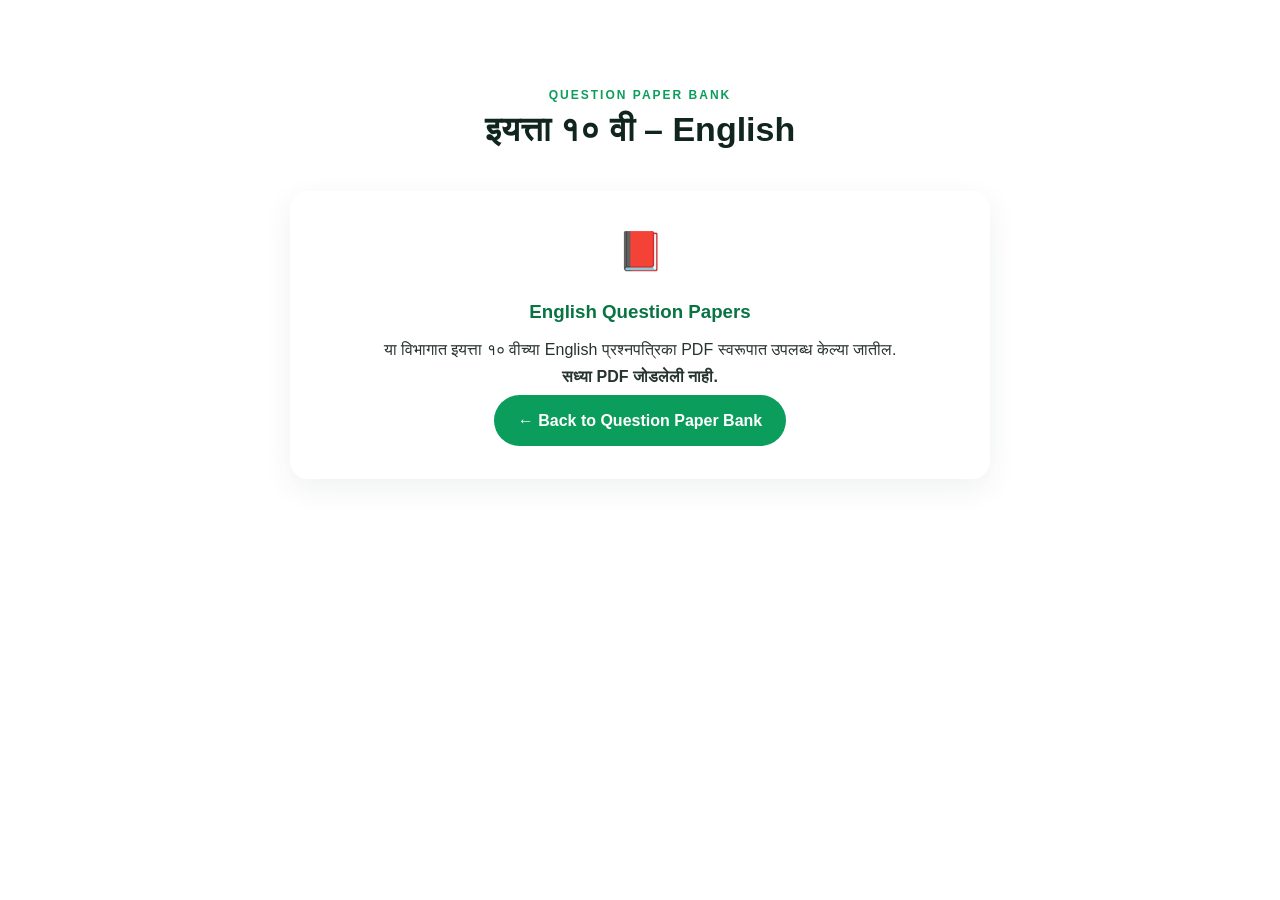
==== question-papers/class-10-english.html @ 55466c04 "Add class 10 English question paper bank page" ====
<!DOCTYPE html><html lang="en"><head><meta charset="UTF-8"><meta name="viewport" content="width=device-width, initial-scale=1.0"><title>Class 10 English Question Papers | Urdu Madhyamik Vidyalay</title><link rel="stylesheet" href="../style.css"></head><body><main class="section"><div class="section-heading"><span>QUESTION PAPER BANK</span><h2>इयत्ता १० वी – English</h2></div><div class="card" style="max-width:700px;margin:auto;text-align:center;"><div class="icon">📕</div><h3>English Question Papers</h3><p>या विभागात इयत्ता १० वीच्या English प्रश्नपत्रिका PDF स्वरूपात उपलब्ध केल्या जातील.</p><p><b>सध्या PDF जोडलेली नाही.</b></p><a class="btn primary" href="../index.html#question-papers">← Back to Question Paper Bank</a></div></main></body></html>
---- style.css ----
*{box-sizing:border-box;margin:0;padding:0}
:root{--green:#087443;--green2:#0b9d5b;--gold:#d6a72c;--dark:#10251d;--light:#f4faf7;--text:#27332e;--border:#e7eee9}
html{scroll-behavior:smooth;scroll-padding-top:110px}
body{font-family:Poppins,Arial,sans-serif;color:var(--text);background:#fff;line-height:1.7;overflow-x:hidden}
a{color:inherit;text-decoration:none}
.topbar{background:var(--dark);color:#eaf6f0;padding:8px 5%;display:flex;justify-content:space-between;align-items:center;font-size:13px;gap:15px}.topbar a:hover{color:#ffe28b}
.header{background:#fff;padding:12px 5%;display:flex;align-items:center;justify-content:space-between;gap:20px;box-shadow:0 3px 18px #00000012;position:sticky;top:0;z-index:20;min-height:100px}
.brand{display:flex;align-items:center;gap:14px;min-width:0}.logo{width:76px;height:76px;object-fit:contain;flex:none}
.brand h1{font-size:23px;line-height:1.2;color:var(--green);font-weight:800;white-space:nowrap}.brand h2{font-size:14px;letter-spacing:1px;white-space:nowrap}.brand p{font-size:11px;margin-top:1px}.urdu{font-family:"Noto Naskh Arabic",serif;font-size:14px!important;line-height:1.4}.brand span{display:inline-block;color:#9b7611;font-size:11px;font-weight:700;letter-spacing:1.5px}
.nav{display:flex;gap:18px;align-items:center;flex:none}.nav a{font-weight:600;font-size:14px;white-space:nowrap}.nav a:hover{color:var(--green2)}
.menu-btn{display:none;border:0;background:var(--green);color:#fff;border-radius:8px;font-size:24px;padding:5px 10px;cursor:pointer}
.hero{height:72vh;min-height:500px;position:relative;display:flex;align-items:center;justify-content:center;overflow:hidden}.hero-bg{position:absolute;inset:0;width:100%;height:100%;object-fit:cover;object-position:center}.hero-overlay{position:absolute;inset:0;background:linear-gradient(90deg,#062d20e0,#087443a8,#00000038)}.hero-content{position:relative;color:#fff;text-align:center;max-width:980px;padding:30px}.badge{display:inline-block;border:1px solid #ffffff88;border-radius:30px;padding:7px 18px;font-size:12px;letter-spacing:2px}.hero h2{font-size:24px;color:#ffe28b;margin:20px 0 8px}.hero h3{font-size:43px;line-height:1.15}.hero-tag{font-size:18px;margin:18px 0;font-weight:600;letter-spacing:1px}.hero-buttons{display:flex;justify-content:center;flex-wrap:wrap}.btn{display:inline-block;padding:12px 24px;border-radius:30px;font-weight:700;margin:5px;transition:.2s}.btn:hover{transform:translateY(-2px)}.primary{background:var(--green2);color:#fff}.light{background:#fff;color:var(--green)}
.stats{display:grid;grid-template-columns:repeat(4,1fr);max-width:1050px;margin:-42px auto 0;position:relative;background:#fff;border-radius:18px;box-shadow:0 15px 40px #12382b1c;overflow:hidden}.stats div{text-align:center;padding:22px 12px;border-right:1px solid var(--border)}.stats div:last-child{border:0}.stats strong{display:block;color:var(--green);font-size:27px}.stats span{font-size:12px;color:#66736c}
.section{padding:80px 5%;max-width:1250px;margin:auto}.alt{max-width:none;background:var(--light)}.section-heading{text-align:center;margin-bottom:40px}.section-heading span{color:var(--green2);font-size:12px;font-weight:800;letter-spacing:2px}.section-heading h2{font-size:34px;color:var(--dark);line-height:1.3}
.about-grid{display:grid;grid-template-columns:1.5fr 1fr;gap:45px;align-items:start}.about-grid p{margin-bottom:16px}.info-card,.contact-card{background:#fff;border-radius:18px;padding:30px;box-shadow:0 12px 35px #17392b12;border-left:5px solid var(--green2)}.info-card h3{color:var(--green);margin-bottom:15px}
.cards{max-width:1150px;margin:auto;display:grid;grid-template-columns:repeat(3,1fr);gap:22px}.card{background:#fff;border-radius:18px;padding:28px;text-align:center;box-shadow:0 10px 30px #17392b12;transition:.25s}.card:hover{transform:translateY(-6px)}.icon{font-size:38px;margin-bottom:12px}.card h3{color:var(--green);margin-bottom:8px}
.gallery{display:grid;grid-template-columns:repeat(4,1fr);gap:14px}.gallery img{display:block;width:100%;height:210px;object-fit:cover;border-radius:14px;cursor:pointer;transition:.25s}.gallery img:hover{transform:scale(1.025);box-shadow:0 10px 25px #0002}
.table-wrap{overflow:auto;max-width:950px;margin:auto}table{width:100%;border-collapse:collapse;background:#fff;border-radius:14px;overflow:hidden;box-shadow:0 10px 30px #17392b12}th,td{text-align:left;padding:14px 18px;border-bottom:1px solid var(--border)}th{background:var(--green);color:#fff}tr:nth-child(even){background:#f7fbf9}
.principal{background:linear-gradient(135deg,#087443,#0c9d5b);max-width:none;color:#fff}.principal-box{max-width:900px;margin:auto;display:flex;gap:30px;align-items:center}.principal-avatar{font-size:65px;background:#ffffff20;border-radius:50%;padding:18px;flex:none}.principal-box span{font-size:12px;letter-spacing:2px}.principal-box h2{font-size:30px;margin:5px 0}.principal-box p{font-size:17px}
.contact{max-width:1250px}.contact-grid{display:grid;grid-template-columns:1fr 1fr;gap:25px}.quote{font-size:20px;font-weight:700;color:var(--green);margin:20px 0}
footer{background:var(--dark);color:#dcece5;padding:35px 5%;display:flex;gap:18px;align-items:center}footer img{width:70px;height:70px;object-fit:contain;flex:none}footer h3{color:#fff}footer p{font-size:12px}
.whatsapp,.top{position:fixed;right:22px;border:0;z-index:30;display:grid;place-items:center;border-radius:50%;box-shadow:0 8px 25px #0003}.whatsapp{bottom:22px;width:52px;height:52px;background:#16a35a;color:#fff;font-size:28px}.top{bottom:85px;width:42px;height:42px;background:var(--green);color:#fff;font-size:20px;opacity:0;pointer-events:none;transition:.2s;cursor:pointer}.top.show{opacity:1;pointer-events:auto}
@media(max-width:1100px){.header{padding-left:3%;padding-right:3%}.nav{gap:12px}.nav a{font-size:13px}.brand h1{font-size:20px}.brand h2{font-size:13px}.logo{width:68px;height:68px}}
@media(max-width:900px){.topbar{padding:8px 4%}.header{padding:10px 4%;min-height:80px}.nav{display:none;position:absolute;top:100%;left:0;right:0;background:#fff;padding:15px 6%;box-shadow:0 10px 25px #0002;flex-direction:column;align-items:flex-start;gap:10px}.nav.open{display:flex}.menu-btn{display:block}.brand h1{font-size:17px}.brand h2{font-size:11px}.brand p{display:none}.logo{width:58px;height:58px}.hero h3{font-size:31px}.stats{margin:0 4%;grid-template-columns:repeat(2,1fr)}.stats div{border-bottom:1px solid var(--border)}.stats div:nth-child(2){border-right:0}.about-grid,.contact-grid{grid-template-columns:1fr}.cards{grid-template-columns:repeat(2,1fr)}.gallery{grid-template-columns:repeat(2,1fr)}}
@media(max-width:550px){.topbar{font-size:10px;padding:7px 4%;gap:8px}.topbar div:last-child{white-space:nowrap}.brand h1{font-size:15px}.brand h2{font-size:10px}.logo{width:52px;height:52px}.header{gap:8px}.hero{min-height:560px;height:auto}.hero-content{padding:70px 18px}.hero h2{font-size:19px}.hero h3{font-size:25px}.hero-tag{font-size:15px}.section{padding:60px 5%}.section-heading h2{font-size:27px}.cards,.gallery{grid-template-columns:1fr}.gallery img{height:230px}.principal-box{flex-direction:column;text-align:center}.contact-card{padding:24px}footer{padding:28px 5%}.whatsapp{right:16px;bottom:16px}}
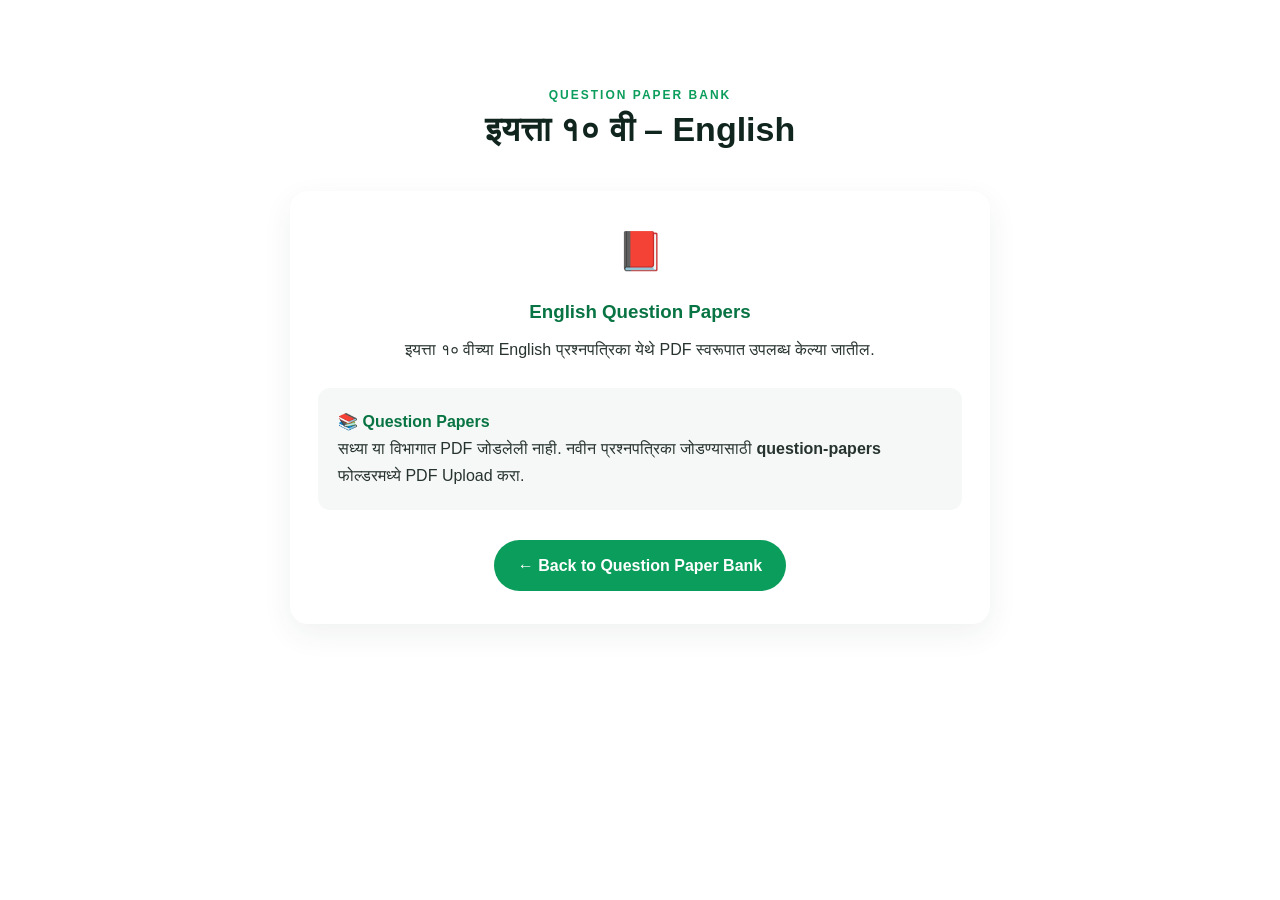
==== commit b07d6d70: "Add class 10 English question paper bank page" ====
--- a/question-papers/class-10-english.html
+++ b/question-papers/class-10-english.html
@@ -1 +1,30 @@
-<!DOCTYPE html><html lang="en"><head><meta charset="UTF-8"><meta name="viewport" content="width=device-width, initial-scale=1.0"><title>Class 10 English Question Papers | Urdu Madhyamik Vidyalay</title><link rel="stylesheet" href="../style.css"></head><body><main class="section"><div class="section-heading"><span>QUESTION PAPER BANK</span><h2>इयत्ता १० वी – English</h2></div><div class="card" style="max-width:700px;margin:auto;text-align:center;"><div class="icon">📕</div><h3>English Question Papers</h3><p>या विभागात इयत्ता १० वीच्या English प्रश्नपत्रिका PDF स्वरूपात उपलब्ध केल्या जातील.</p><p><b>सध्या PDF जोडलेली नाही.</b></p><a class="btn primary" href="../index.html#question-papers">← Back to Question Paper Bank</a></div></main></body></html>
+<!DOCTYPE html>
+<html lang="en">
+<head>
+<meta charset="UTF-8">
+<meta name="viewport" content="width=device-width, initial-scale=1.0">
+<title>Class 10 English Question Papers | Urdu Madhyamik Vidyalay</title>
+<link rel="stylesheet" href="../style.css">
+</head>
+<body>
+<main class="section">
+  <div class="section-heading">
+    <span>QUESTION PAPER BANK</span>
+    <h2>इयत्ता १० वी – English</h2>
+  </div>
+
+  <div class="card" style="max-width:700px;margin:auto;text-align:center;">
+    <div class="icon">📕</div>
+    <h3>English Question Papers</h3>
+    <p>इयत्ता १० वीच्या English प्रश्नपत्रिका येथे PDF स्वरूपात उपलब्ध केल्या जातील.</p>
+
+    <div style="margin:25px 0;padding:20px;background:#f5f8f6;border-radius:12px;text-align:left;">
+      <h4 style="color:#087443;margin-top:0;">📚 Question Papers</h4>
+      <p style="margin-bottom:0;">सध्या या विभागात PDF जोडलेली नाही. नवीन प्रश्नपत्रिका जोडण्यासाठी <b>question-papers</b> फोल्डरमध्ये PDF Upload करा.</p>
+    </div>
+
+    <a class="btn primary" href="../index.html#question-papers">← Back to Question Paper Bank</a>
+  </div>
+</main>
+</body>
+</html>
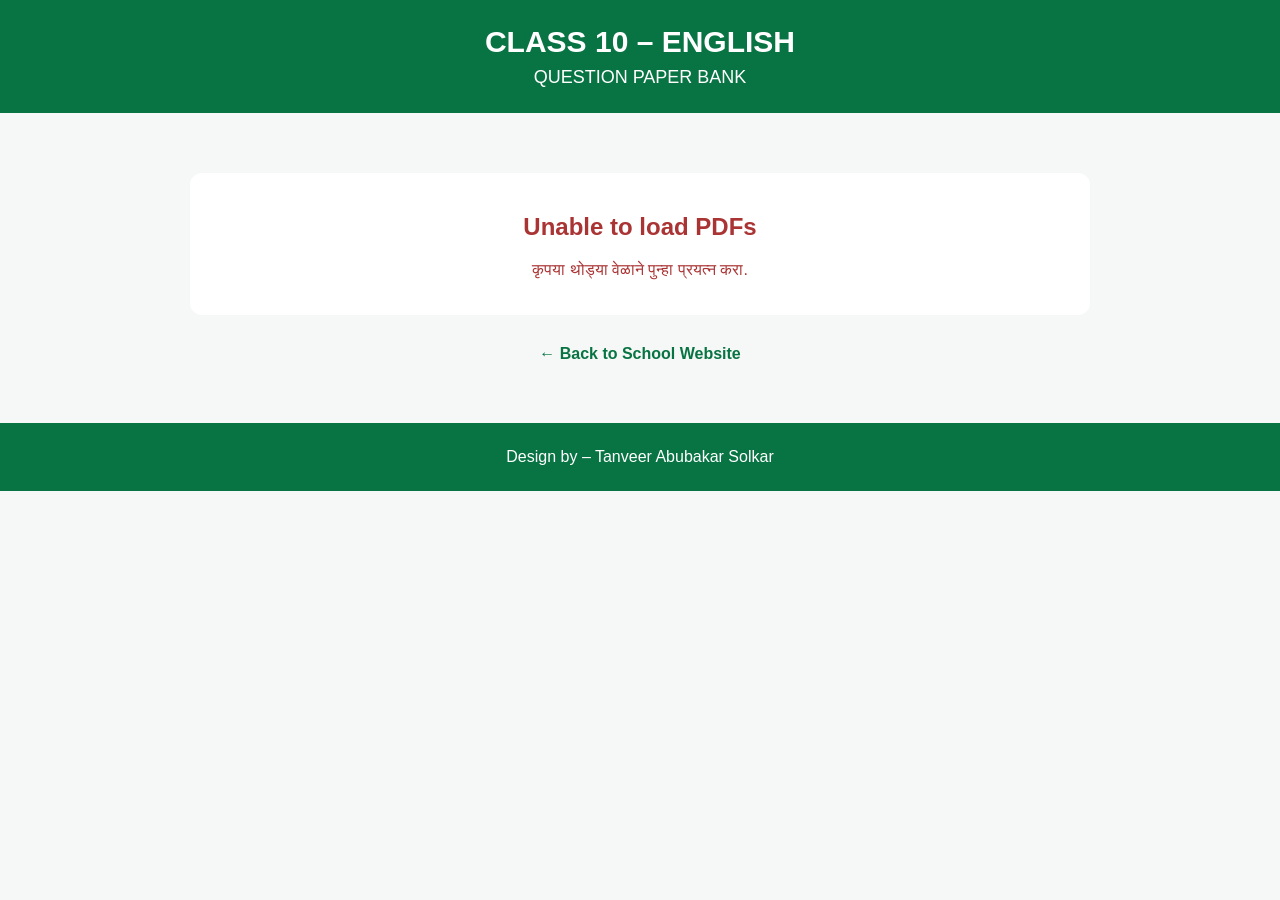
==== commit b28ecbea: "Add automatic PDF listing for class 10 English question papers" ====
--- a/question-papers/class-10-english.html
+++ b/question-papers/class-10-english.html
@@ -3,28 +3,24 @@
 <head>
 <meta charset="UTF-8">
 <meta name="viewport" content="width=device-width, initial-scale=1.0">
-<title>Class 10 English Question Papers | Urdu Madhyamik Vidyalay</title>
-<link rel="stylesheet" href="../style.css">
+<title>Class 10 English Question Paper Bank | Urdu Madhyamik Vidyalay</title>
+<style>
+body{margin:0;font-family:Arial,sans-serif;background:#f5f8f6;color:#333}.header{background:#087443;color:white;padding:25px 15px;text-align:center}.header h1{margin:0;font-size:30px}.header p{margin:8px 0 0;font-size:18px}.container{max-width:900px;margin:40px auto;padding:20px}.paper{background:white;margin:20px 0;padding:25px;border-radius:15px;box-shadow:0 4px 15px rgba(0,0,0,.10);text-align:center}.paper h2{color:#087443;margin-top:0}.btn{display:inline-block;margin:8px;padding:12px 22px;background:#087443;color:white;text-decoration:none;border-radius:8px;font-weight:bold}.btn:hover{background:#065c35}.back{text-align:center;margin-top:30px}.back a{color:#087443;font-weight:bold;text-decoration:none}.footer{text-align:center;padding:25px;background:#087443;color:white;margin-top:40px}.empty,.status{text-align:center;padding:20px}.empty{background:white;border-radius:12px}.error{color:#a33}
+</style>
 </head>
 <body>
-<main class="section">
-  <div class="section-heading">
-    <span>QUESTION PAPER BANK</span>
-    <h2>इयत्ता १० वी – English</h2>
-  </div>
-
-  <div class="card" style="max-width:700px;margin:auto;text-align:center;">
-    <div class="icon">📕</div>
-    <h3>English Question Papers</h3>
-    <p>इयत्ता १० वीच्या English प्रश्नपत्रिका येथे PDF स्वरूपात उपलब्ध केल्या जातील.</p>
-
-    <div style="margin:25px 0;padding:20px;background:#f5f8f6;border-radius:12px;text-align:left;">
-      <h4 style="color:#087443;margin-top:0;">📚 Question Papers</h4>
-      <p style="margin-bottom:0;">सध्या या विभागात PDF जोडलेली नाही. नवीन प्रश्नपत्रिका जोडण्यासाठी <b>question-papers</b> फोल्डरमध्ये PDF Upload करा.</p>
-    </div>
-
-    <a class="btn primary" href="../index.html#question-papers">← Back to Question Paper Bank</a>
-  </div>
-</main>
+<div class="header"><h1>CLASS 10 – ENGLISH</h1><p>QUESTION PAPER BANK</p></div>
+<div class="container">
+<div id="papers"><div class="status">Loading question papers…</div></div>
+<div class="back"><a href="../index.html">← Back to School Website</a></div>
+</div>
+<div class="footer">Design by – Tanveer Abubakar Solkar</div>
+<script>
+const REPO='urduschoolkolpe/SCHOOL-WEBSITE-',BRANCH='main',FOLDER='question-papers';
+function isClassPDF(name){return /\.pdf$/i.test(name)&&/(^|[^0-9])(?:10th|std\.?[-_ ]?10|class[-_ ]?10)(?![0-9])/i.test(name)}
+function prettyName(name){return name.replace(/\.pdf$/i,'').replace(/[_-]+/g,' ').replace(/%20/g,' ').trim()}
+async function loadPapers(){const box=document.getElementById('papers');try{const res=await fetch(`https://api.github.com/repos/${REPO}/contents/${FOLDER}?ref=${BRANCH}`);if(!res.ok)throw new Error();const files=await res.json();const pdfs=files.filter(f=>f.type==='file'&&isClassPDF(f.name)).sort((a,b)=>a.name.localeCompare(b.name));box.innerHTML='';if(!pdfs.length){box.innerHTML='<div class="empty"><h2 style="color:#087443">📚 No PDFs yet</h2><p>या वर्गाची PDF प्रश्नपत्रिका अजून जोडलेली नाही.</p></div>';return}pdfs.forEach(file=>{const card=document.createElement('div');card.className='paper';card.innerHTML=`<h2>${prettyName(file.name)}</h2><p>Class 10 English Question Paper</p><a class="btn" href="${file.download_url}" target="_blank" rel="noopener">📄 VIEW PDF</a><a class="btn" href="${file.download_url}" download>⬇ DOWNLOAD PDF</a>`;box.appendChild(card)})}catch(e){box.innerHTML='<div class="empty error"><h2>Unable to load PDFs</h2><p>कृपया थोड्या वेळाने पुन्हा प्रयत्न करा.</p></div>'}}
+loadPapers();
+</script>
 </body>
 </html>
